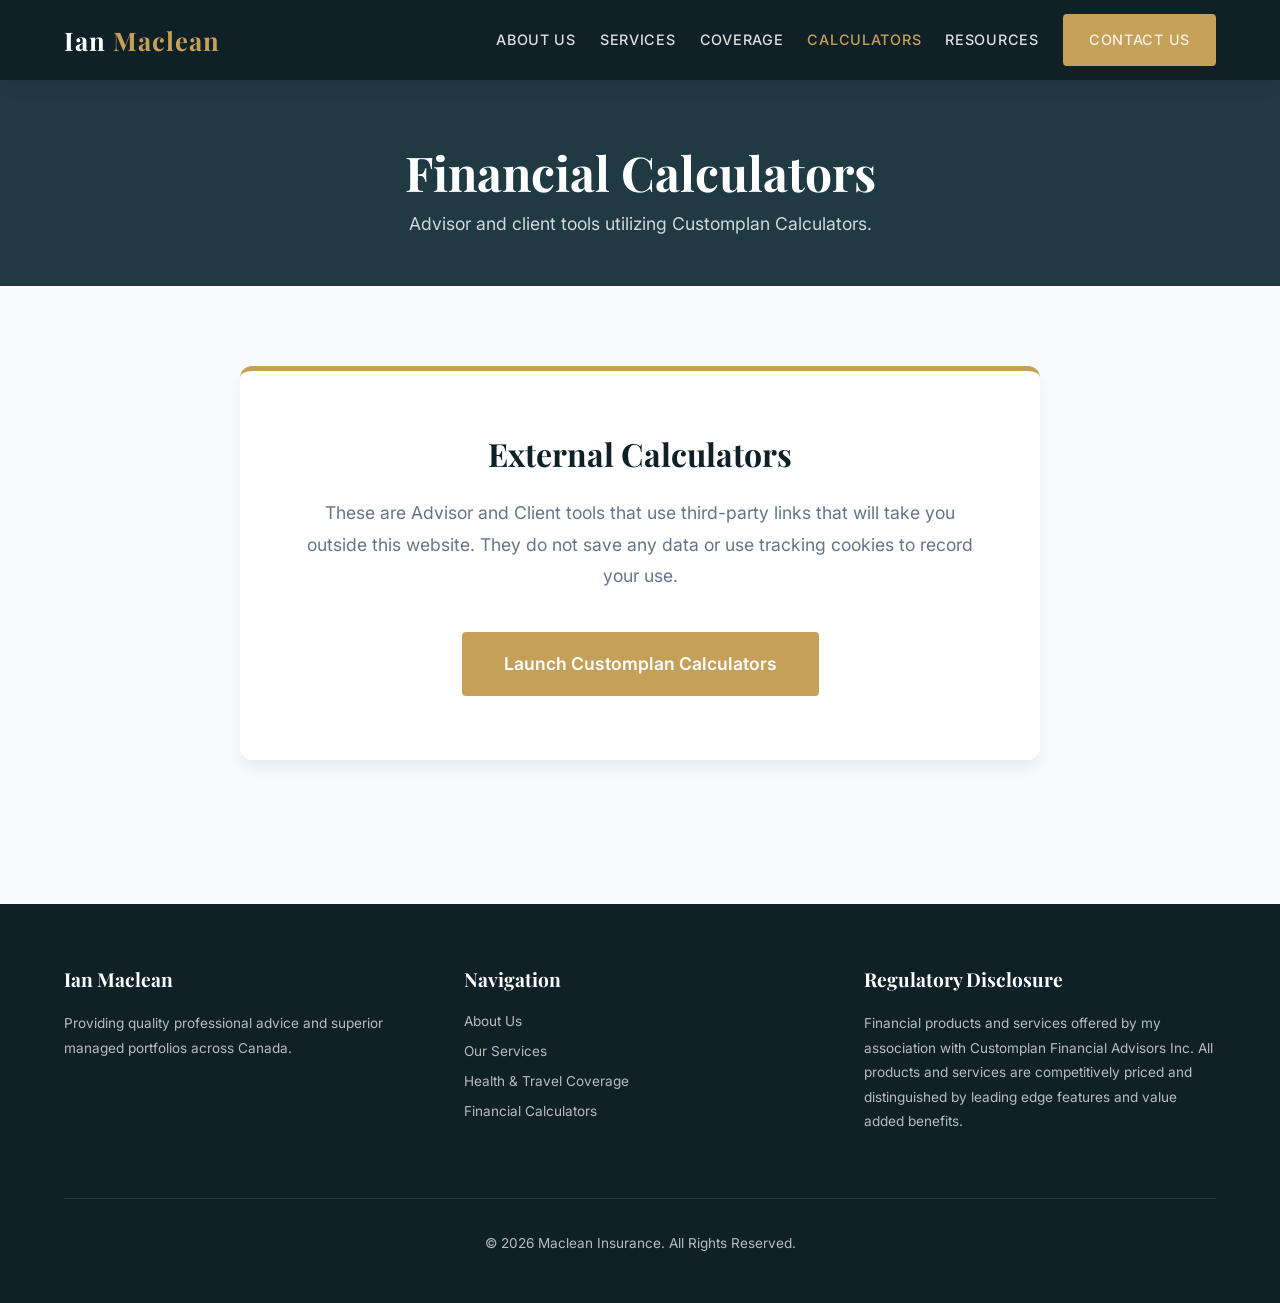
==== calculators.html @ bcf1062e "Rebuild macleaninsurance website with new distinct structured pages, custom styling and modular css" ====
<!DOCTYPE html>
<html lang="en">
<head>
    <meta charset="UTF-8">
    <meta name="viewport" content="width=device-width, initial-scale=1.0">
    <title>Ian Maclean | Calculators</title>
    <link href="https://fonts.googleapis.com/css2?family=Inter:wght@300;400;500;600;700&family=Playfair+Display:ital,wght@0,400;0,600;0,700&display=swap" rel="stylesheet">
    <link rel="stylesheet" href="css/style.css">
    <link rel="stylesheet" href="css/calculators.css">
</head>
<body>
    <!-- HEADER -->
    <header class="navbar">
        <div class="container nav-content">
            <a href="index.html" class="logo">Ian <span>Maclean</span></a>
            <nav class="nav-links">
                <a href="index.html">About Us</a>
                <a href="services.html">Services</a>
                <a href="coverage.html">Coverage</a>
                <a href="calculators.html" class="active">Calculators</a>
                <a href="resources.html">Resources</a>
                <a href="contact.html" class="btn btn-primary">Contact Us</a>
            </nav>
        </div>
    </header>

    <!-- PAGE HEADER -->
    <section class="page-header">
        <div class="container">
            <h1>Financial Calculators</h1>
            <p>Advisor and client tools utilizing Customplan Calculators.</p>
        </div>
    </section>

    <!-- CALCULATORS CONTENT -->
    <section class="section-padding bg-light">
        <div class="container">
            <div class="calc-panel">
                <h2>External Calculators</h2>
                <p>These are Advisor and Client tools that use third-party links that will take you outside this website. They do not save any data or use tracking cookies to record your use.</p>
                <a href="http://www.financialcalculators.net/customplan/customplan_calculators.html" target="_blank" class="btn btn-primary">Launch Customplan Calculators</a>
            </div>
        </div>
    </section>

    <!-- FOOTER -->
    <footer class="footer">
        <div class="container">
            <div class="footer-grid">
                <div>
                    <h4>Ian Maclean</h4>
                    <p>Providing quality professional advice and superior managed portfolios across Canada.</p>
                </div>
                <div>
                    <h4>Navigation</h4>
                    <div class="footer-links">
                        <a href="index.html">About Us</a>
                        <a href="services.html">Our Services</a>
                        <a href="coverage.html">Health & Travel Coverage</a>
                        <a href="calculators.html">Financial Calculators</a>
                    </div>
                </div>
                <div>
                    <h4>Regulatory Disclosure</h4>
                    <p>Financial products and services offered by my association with Customplan Financial Advisors Inc. All products and services are competitively priced and distinguished by leading edge features and value added benefits.</p>
                </div>
            </div>
            <div class="footer-bottom">
                <p>&copy; 2026 Maclean Insurance. All Rights Reserved.</p>
            </div>
        </div>
    </footer>
</body>
</html>
---- css/style.css ----
/* GLOBAL STYLES - MACLEAN INSURANCE */
:root {
    --primary: #0F2027; /* Deep Navy Blue */
    --primary-light: #203A43;
    --accent: #2C5364; /* Soft Steel Blue */
    --gold: #C5A059; /* Elegant Gold Accent */
    --gold-hover: #A88645;
    --text-main: #334155;
    --text-light: #64748B;
    --bg-light: #F8FAFC;
    --white: #FFFFFF;
    --border: #E2E8F0;
    
    --font-head: 'Playfair Display', serif;
    --font-body: 'Inter', sans-serif;
    
    --radius-sm: 4px;
    --radius-md: 8px;
    --radius-lg: 12px;
    --transition: 0.3s ease;
    --shadow-sm: 0 4px 6px -1px rgba(0, 0, 0, 0.05);
    --shadow-md: 0 10px 15px -3px rgba(0, 0, 0, 0.08);
}

* { margin: 0; padding: 0; box-sizing: border-box; }
body {
    font-family: var(--font-body);
    color: var(--text-main);
    background: var(--bg-light);
    line-height: 1.6;
    -webkit-font-smoothing: antialiased;
}

h1, h2, h3, h4, h5, h6 { font-family: var(--font-head); color: var(--primary); font-weight: 700; line-height: 1.2; }
a { text-decoration: none; color: inherit; transition: color var(--transition); }
ul { list-style: none; }

.container { width: 100%; max-width: 1200px; margin: 0 auto; padding: 0 1.5rem; }
.section-padding { padding: 5rem 0; }

/* NAVBAR */
.navbar {
    background: var(--primary);
    position: sticky; top: 0; z-index: 1000;
    box-shadow: var(--shadow-md);
}
.nav-content {
    display: flex; align-items: center; justify-content: space-between;
    height: 80px;
}
.logo { font-family: var(--font-head); font-size: 1.6rem; color: var(--white); font-weight: 700; letter-spacing: 1px; }
.logo span { color: var(--gold); }
.nav-links { display: flex; gap: 1.5rem; align-items: center; }
.nav-links a { font-size: 0.9rem; font-weight: 500; color: rgba(255,255,255,0.85); text-transform: uppercase; letter-spacing: 0.05em; }
.nav-links a:hover, .nav-links a.active { color: var(--gold); }

/* GLOBAL COMPONENTS */
.btn {
    display: inline-flex; align-items: center; justify-content: center;
    padding: 0.75rem 1.5rem; font-size: 0.95rem; font-weight: 600;
    border-radius: var(--radius-sm); transition: all var(--transition);
    cursor: pointer; text-decoration: none; font-family: var(--font-body);
}
.btn-primary { background: var(--gold); color: var(--white); border: 2px solid var(--gold); }
.btn-primary:hover { background: var(--gold-hover); border-color: var(--gold-hover); }
.btn-outline { background: transparent; color: var(--gold); border: 2px solid var(--gold); }
.btn-outline:hover { background: var(--gold); color: var(--white); }

.page-header {
    background: var(--primary-light);
    padding: 4rem 0 3rem;
    text-align: center;
    color: var(--white);
}
.page-header h1 { color: var(--white); font-size: 3rem; margin-bottom: 0.5rem; }
.page-header p { color: rgba(255,255,255,0.8); font-size: 1.1rem; max-width: 600px; margin: 0 auto; }

/* FOOTER */
.footer { background: var(--primary); color: rgba(255,255,255,0.7); padding: 4rem 0 2rem; margin-top: 4rem; }
.footer-grid { display: grid; grid-template-columns: repeat(auto-fit, minmax(250px, 1fr)); gap: 3rem; margin-bottom: 3rem; }
.footer h4 { color: var(--white); margin-bottom: 1.25rem; font-size: 1.2rem; }
.footer p { font-size: 0.85rem; line-height: 1.8; margin-bottom: 1rem; }
.footer-links { display: flex; flex-direction: column; gap: 0.5rem; }
.footer-links a { color: rgba(255,255,255,0.7); font-size: 0.85rem; }
.footer-links a:hover { color: var(--gold); }
.footer-bottom { border-top: 1px solid rgba(255,255,255,0.1); padding-top: 2rem; text-align: center; font-size: 0.8rem; }
---- css/calculators.css ----
/* CALCULATORS SPECIFIC STYLES */

.calc-panel {
    background: var(--white);
    padding: 4rem;
    border-radius: var(--radius-lg);
    box-shadow: var(--shadow-md);
    text-align: center;
    max-width: 800px;
    margin: 0 auto;
    border-top: 5px solid var(--gold);
}

.calc-panel h2 {
    font-size: 2rem;
    margin-bottom: 1.5rem;
    color: var(--primary);
}

.calc-panel p {
    font-size: 1.1rem;
    color: var(--text-light);
    margin-bottom: 2.5rem;
    line-height: 1.8;
}

.calc-panel .btn {
    padding: 1rem 2.5rem;
    font-size: 1.1rem;
}

@media (max-width: 768px) {
    .calc-panel {
        padding: 2.5rem 1.5rem;
    }
}
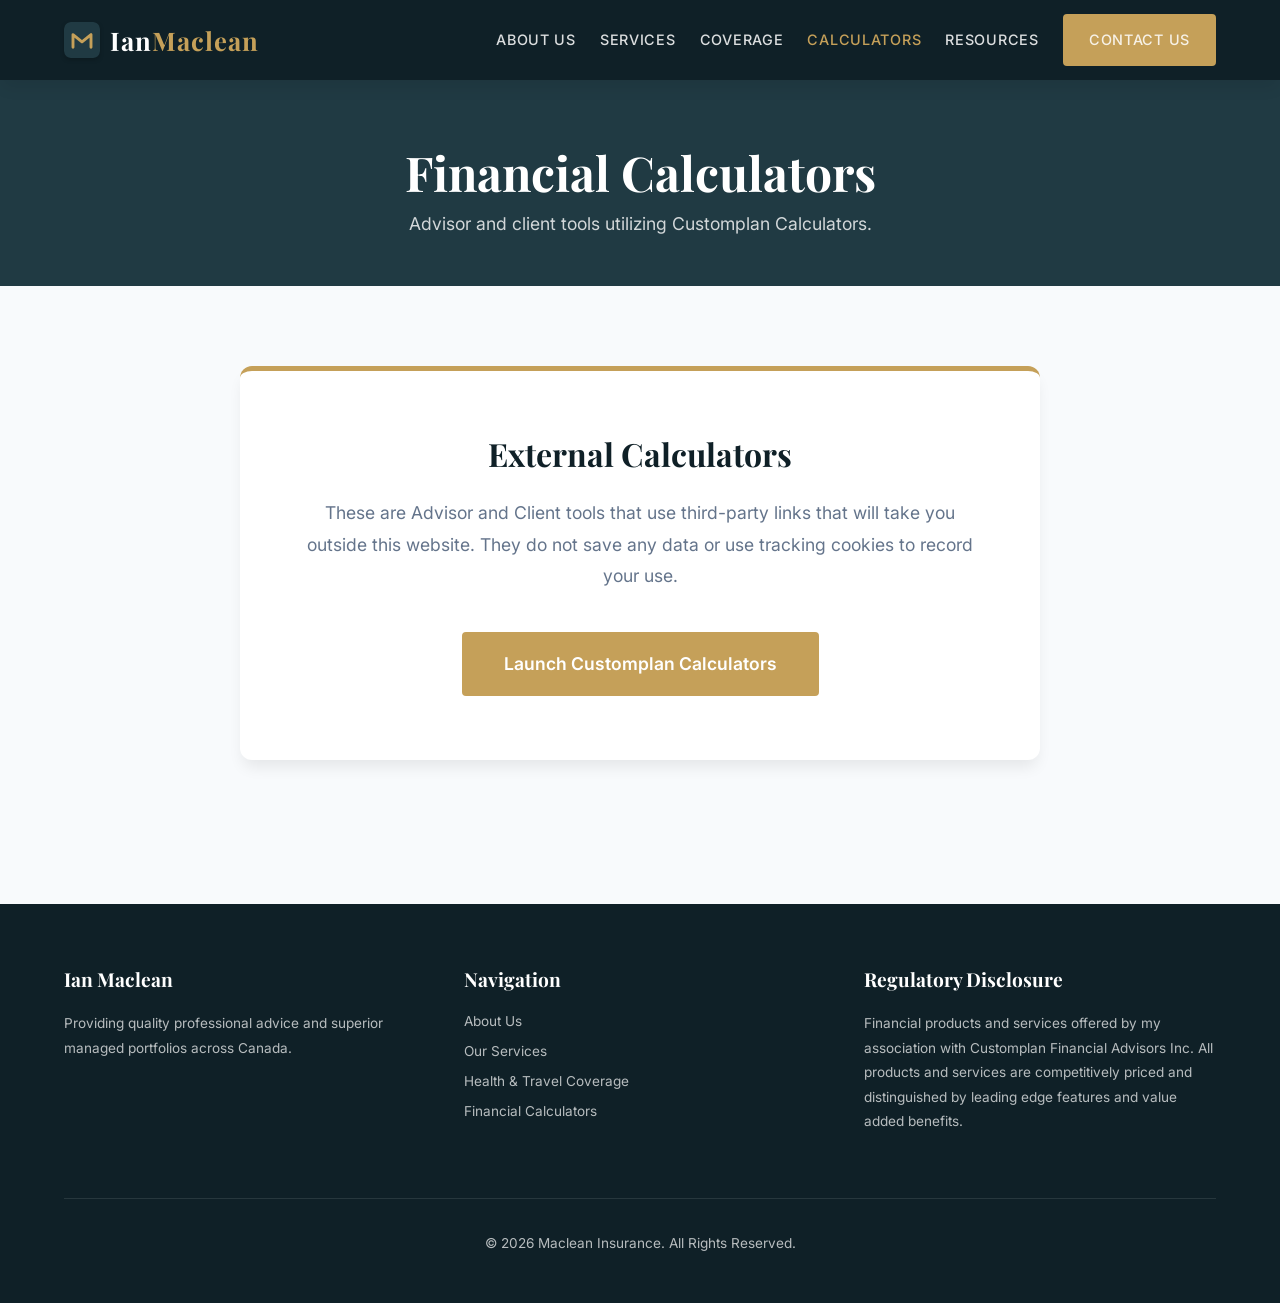
==== commit e730b9b3: "Add professional logo, restructure home page to be welcoming, and feature coverage links" ====
--- a/calculators.html
+++ b/calculators.html
@@ -12,7 +12,10 @@
     <!-- HEADER -->
     <header class="navbar">
         <div class="container nav-content">
-            <a href="index.html" class="logo">Ian <span>Maclean</span></a>
+            <a href="index.html" class="logo">
+                <img src="assets/logo.svg" alt="M" width="36" height="36">
+                Ian <span>Maclean</span>
+            </a>
             <nav class="nav-links">
                 <a href="index.html">About Us</a>
                 <a href="services.html">Services</a>
--- a/css/style.css
+++ b/css/style.css
@@ -48,7 +48,8 @@
     display: flex; align-items: center; justify-content: space-between;
     height: 80px;
 }
-.logo { font-family: var(--font-head); font-size: 1.6rem; color: var(--white); font-weight: 700; letter-spacing: 1px; }
+.logo { display: flex; align-items: center; font-family: var(--font-head); font-size: 1.6rem; color: var(--white); font-weight: 700; letter-spacing: 1px; }
+.logo img { margin-right: 0.6rem; border-radius: 6px; box-shadow: 0 2px 4px rgba(0,0,0,0.2); }
 .logo span { color: var(--gold); }
 .nav-links { display: flex; gap: 1.5rem; align-items: center; }
 .nav-links a { font-size: 0.9rem; font-weight: 500; color: rgba(255,255,255,0.85); text-transform: uppercase; letter-spacing: 0.05em; }
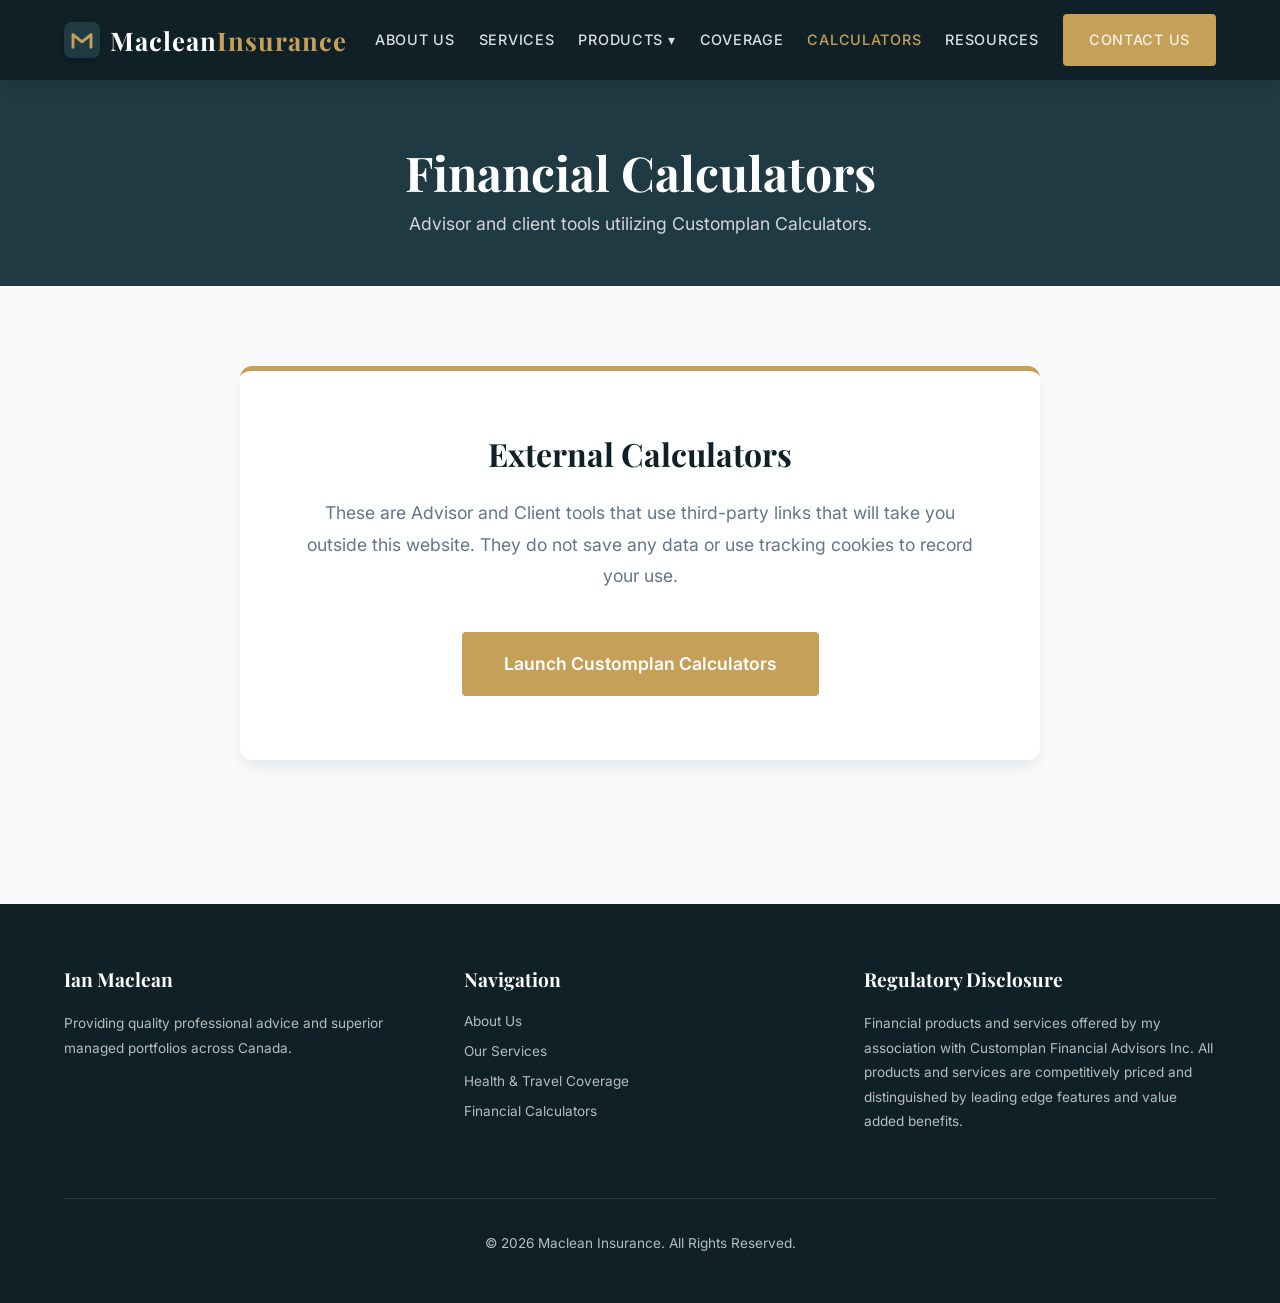
==== commit a0451f5c: "update headers to Maclean Insurance, add dropdown, add favicon" ====
--- a/calculators.html
+++ b/calculators.html
@@ -5,6 +5,7 @@
     <meta name="viewport" content="width=device-width, initial-scale=1.0">
     <title>Ian Maclean | Calculators</title>
     <link href="https://fonts.googleapis.com/css2?family=Inter:wght@300;400;500;600;700&family=Playfair+Display:ital,wght@0,400;0,600;0,700&display=swap" rel="stylesheet">
+    <link rel="icon" type="image/svg+xml" href="assets/logo.svg">
     <link rel="stylesheet" href="css/style.css">
     <link rel="stylesheet" href="css/calculators.css">
 </head>
@@ -14,11 +15,22 @@
         <div class="container nav-content">
             <a href="index.html" class="logo">
                 <img src="assets/logo.svg" alt="M" width="36" height="36">
-                Ian <span>Maclean</span>
+                Maclean <span>Insurance</span>
             </a>
             <nav class="nav-links">
                 <a href="index.html">About Us</a>
                 <a href="services.html">Services</a>
+                <div class="dropdown">
+                    <a href="#" style="display:flex; align-items:center;">Products &#9662;</a>
+                    <div class="dropdown-menu">
+                        <a href="https://www.macleaninsurance.com/group-plans" target="_blank">Group Plans</a>
+                        <a href="https://www.macleaninsurance.com/tax-deductible-insurance" target="_blank">Tax Deductible Insurance</a>
+                        <a href="https://www.macleaninsurance.com/universal-life" target="_blank">Universal Life</a>
+                        <a href="https://www.macleaninsurance.com/whole-life-insurance" target="_blank">Whole Life Insurance</a>
+                        <a href="https://www.macleaninsurance.com/gic-brokerage" target="_blank">GIC Brokerage</a>
+                        <a href="https://www.macleaninsurance.com/pilots-loss-of-license-insurance" target="_blank">Pilots Loss of License</a>
+                    </div>
+                </div>
                 <a href="coverage.html">Coverage</a>
                 <a href="calculators.html" class="active">Calculators</a>
                 <a href="resources.html">Resources</a>
--- a/css/style.css
+++ b/css/style.css
@@ -55,6 +55,21 @@
 .nav-links a { font-size: 0.9rem; font-weight: 500; color: rgba(255,255,255,0.85); text-transform: uppercase; letter-spacing: 0.05em; }
 .nav-links a:hover, .nav-links a.active { color: var(--gold); }
 
+/* Dropdown */
+.dropdown { position: relative; display: inline-block; }
+.dropdown-menu {
+    display: none; position: absolute; top: 100%; left: 0; background: var(--white);
+    box-shadow: var(--shadow-md); border-radius: var(--radius-sm); min-width: 260px; z-index: 100;
+    padding: 0.5rem 0; margin-top: 10px;
+}
+.dropdown:hover .dropdown-menu { display: block; }
+.dropdown-menu a {
+    display: block; padding: 0.75rem 1.25rem; color: var(--text-main); font-size: 0.9rem;
+    border-bottom: 1px solid var(--border); transition: var(--transition);
+}
+.dropdown-menu a:last-child { border-bottom: none; }
+.dropdown-menu a:hover { background: var(--bg-light); color: var(--primary); }
+
 /* GLOBAL COMPONENTS */
 .btn {
     display: inline-flex; align-items: center; justify-content: center;
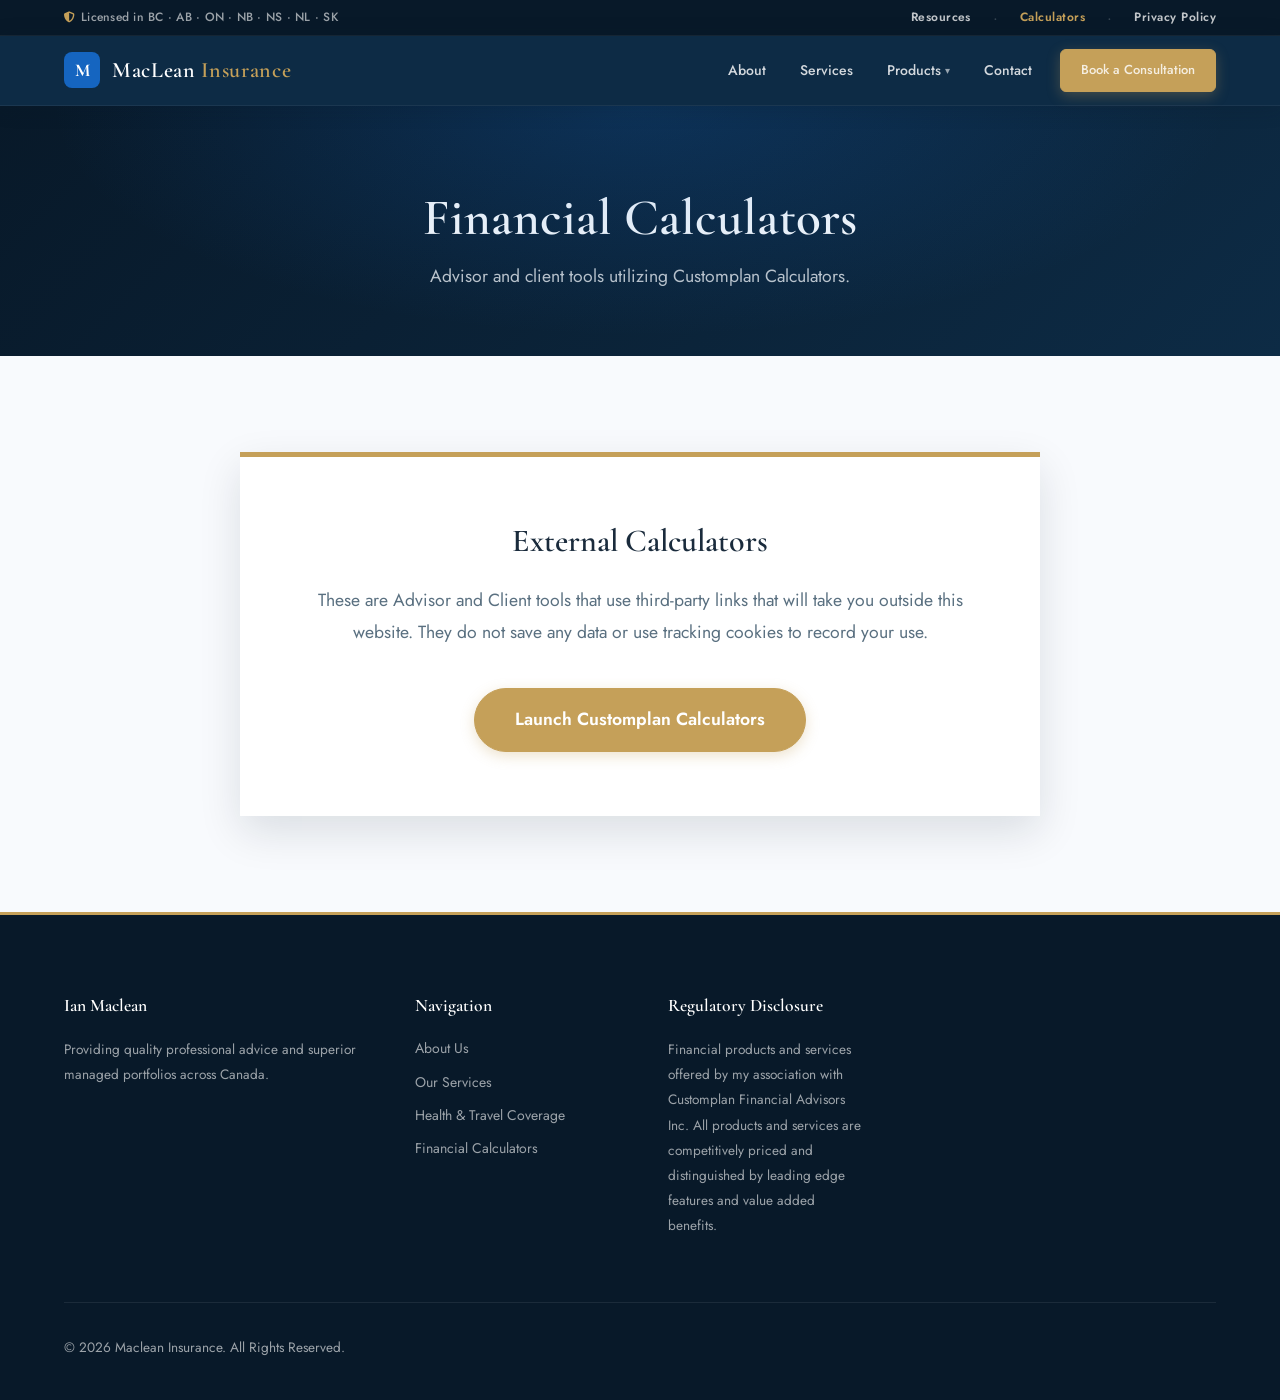
==== commit d5c4f0e6: "Complete rebuild: ipfs_v2-format design system with MacLean navy/blue brand - New two-tier nav (top " ====
--- a/calculators.html
+++ b/calculators.html
@@ -4,40 +4,59 @@
     <meta charset="UTF-8">
     <meta name="viewport" content="width=device-width, initial-scale=1.0">
     <title>Ian Maclean | Calculators</title>
-    <link href="https://fonts.googleapis.com/css2?family=Inter:wght@300;400;500;600;700&family=Playfair+Display:ital,wght@0,400;0,600;0,700&display=swap" rel="stylesheet">
+    <link rel="preconnect" href="https://fonts.googleapis.com" />
+    <link rel="preconnect" href="https://fonts.gstatic.com" crossorigin />
+    <link href="https://fonts.googleapis.com/css2?family=Cormorant+Garamond:ital,wght@0,400;0,500;0,600;0,700;1,400;1,600&family=Jost:wght@300;400;500;600;700&display=swap" rel="stylesheet" />
+    <link rel="stylesheet" href="https://cdnjs.cloudflare.com/ajax/libs/font-awesome/6.5.0/css/all.min.css" />
     <link rel="icon" type="image/svg+xml" href="assets/logo.svg">
     <link rel="stylesheet" href="css/style.css">
     <link rel="stylesheet" href="css/calculators.css">
 </head>
 <body>
-    <!-- HEADER -->
-    <header class="navbar">
-        <div class="container nav-content">
-            <a href="index.html" class="logo">
-                <img src="assets/logo.svg" alt="M" width="36" height="36">
-                Maclean <span>Insurance</span>
-            </a>
-            <nav class="nav-links">
-                <a href="index.html">About Us</a>
-                <a href="services.html">Services</a>
-                <div class="dropdown">
-                    <a href="#" style="display:flex; align-items:center;">Products &#9662;</a>
-                    <div class="dropdown-menu">
-                        <a href="https://www.macleaninsurance.com/group-plans" target="_blank">Group Plans</a>
-                        <a href="https://www.macleaninsurance.com/tax-deductible-insurance" target="_blank">Tax Deductible Insurance</a>
-                        <a href="https://www.macleaninsurance.com/universal-life" target="_blank">Universal Life</a>
-                        <a href="https://www.macleaninsurance.com/whole-life-insurance" target="_blank">Whole Life Insurance</a>
-                        <a href="https://www.macleaninsurance.com/gic-brokerage" target="_blank">GIC Brokerage</a>
-                        <a href="https://www.macleaninsurance.com/pilots-loss-of-license-insurance" target="_blank">Pilots Loss of License</a>
-                    </div>
-                </div>
-                <a href="coverage.html">Coverage</a>
-                <a href="calculators.html" class="active">Calculators</a>
-                <a href="resources.html">Resources</a>
-                <a href="contact.html" class="btn btn-primary">Contact Us</a>
-            </nav>
+
+  <!-- TOP BAR -->
+  <div class="topbar">
+    <div class="wrap">
+      <div class="topbar-left">
+        <i class="fa-solid fa-shield-halved" style="color:var(--gold);font-size:11px;"></i>
+        Licensed in BC &middot; AB &middot; ON &middot; NB &middot; NS &middot; NL &middot; SK
+      </div>
+      <nav class="topbar-nav">
+        <a href="resources.html">Resources</a>
+        <span class="topbar-divider">&middot;</span>
+        <a href="calculators.html" style="color:var(--gold);">Calculators</a>
+        <span class="topbar-divider">&middot;</span>
+        <a href="privacy.html">Privacy Policy</a>
+      </nav>
+    </div>
+  </div>
+
+  <!-- MAIN NAV -->
+  <nav class="navbar">
+    <div class="wrap">
+      <a href="index.html" class="logo">
+        <div class="logo-icon">M</div>
+        <span class="logo-text">MacLean <span>Insurance</span></span>
+      </a>
+      <div class="nav-links">
+        <a href="about.html">About</a>
+        <a href="services.html">Services</a>
+        <div class="dropdown">
+          <a>Products <span class="dropdown-arrow">&#9662;</span></a>
+          <div class="dropdown-menu">
+            <a href="https://www.macleaninsurance.com/group-plans" target="_blank">Group Plans</a>
+            <a href="https://www.macleaninsurance.com/tax-deductible-insurance" target="_blank">Tax Deductible Insurance</a>
+            <a href="https://www.macleaninsurance.com/universal-life" target="_blank">Universal Life</a>
+            <a href="https://www.macleaninsurance.com/whole-life-insurance" target="_blank">Whole Life Insurance</a>
+            <a href="https://www.macleaninsurance.com/gic-brokerage" target="_blank">GIC Brokerage</a>
+            <a href="https://www.macleaninsurance.com/pilots-loss-of-license-insurance" target="_blank">Pilots Loss of License</a>
+          </div>
         </div>
-    </header>
+        <a href="contact.html">Contact</a>
+        <a href="contact.html" class="btn btn-primary nav-cta" style="padding:9px 20px;font-size:13px;">Book a Consultation</a>
+      </div>
+    </div>
+  </nav>
 
     <!-- PAGE HEADER -->
     <section class="page-header">
--- a/css/style.css
+++ b/css/style.css
@@ -1,102 +1,819 @@
-/* GLOBAL STYLES - MACLEAN INSURANCE */
+/* ============================================================
+   MACLEAN INSURANCE — DESIGN SYSTEM
+   Format mirrored from ipfs_v2 | MacLean navy/blue palette
+   ============================================================ */
+
 :root {
-    --primary: #0F2027; /* Deep Navy Blue */
-    --primary-light: #203A43;
-    --accent: #2C5364; /* Soft Steel Blue */
-    --gold: #C5A059; /* Elegant Gold Accent */
-    --gold-hover: #A88645;
-    --text-main: #334155;
-    --text-light: #64748B;
-    --bg-light: #F8FAFC;
-    --white: #FFFFFF;
-    --border: #E2E8F0;
-    
-    --font-head: 'Playfair Display', serif;
-    --font-body: 'Inter', sans-serif;
-    
-    --radius-sm: 4px;
-    --radius-md: 8px;
-    --radius-lg: 12px;
-    --transition: 0.3s ease;
-    --shadow-sm: 0 4px 6px -1px rgba(0, 0, 0, 0.05);
-    --shadow-md: 0 10px 15px -3px rgba(0, 0, 0, 0.08);
-}
-
-* { margin: 0; padding: 0; box-sizing: border-box; }
+  /* ── Brand Colours ─── */
+  --navy:        #081929;    /* darkest — top bar, footer */
+  --navy-mid:    #0D2B45;    /* main nav */
+  --navy-light:  #163D5F;    /* cards, section bg */
+  --blue:        #1565C0;    /* primary action colour */
+  --blue-light:  #1E88E5;    /* hover / highlight */
+  --blue-pale:   #EBF2FF;    /* subtle tint */
+  --gold:        #C5A059;    /* accent — kickers, borders, chips */
+  --gold-hover:  #A88645;
+  --gold-pale:   #FBF5E8;
+  --cream:       #F8FAFD;    /* page background */
+  --white:       #FFFFFF;
+  --text:        #1A2B3C;
+  --text-light:  #5A7080;
+  --border:      #DDE5EE;
+
+  /* ── Typography ─── */
+  --font-head: 'Cormorant Garamond', Georgia, serif;
+  --font-body: 'Jost', 'Inter', system-ui, sans-serif;
+
+  /* ── Layout ─── */
+  --wrap:       1200px;
+  --nav-top-h:  36px;
+  --nav-h:      70px;
+  --radius:     16px;
+  --radius-sm:  8px;
+
+  /* ── Motion / Shadow ─── */
+  --ease:      cubic-bezier(0.23, 1, 0.32, 1);
+  --shadow-sm: 0 6px 20px rgba(8,25,41,.07);
+  --shadow-md: 0 16px 40px rgba(8,25,41,.12);
+  --shadow-lg: 0 30px 60px rgba(8,25,41,.15);
+}
+
+/* ── RESET ────────────────────────────────────────────── */
+*, *::before, *::after { box-sizing: border-box; margin: 0; padding: 0; }
+
 body {
-    font-family: var(--font-body);
-    color: var(--text-main);
-    background: var(--bg-light);
-    line-height: 1.6;
-    -webkit-font-smoothing: antialiased;
-}
-
-h1, h2, h3, h4, h5, h6 { font-family: var(--font-head); color: var(--primary); font-weight: 700; line-height: 1.2; }
-a { text-decoration: none; color: inherit; transition: color var(--transition); }
+  font-family: var(--font-body);
+  background: var(--cream);
+  color: var(--text);
+  line-height: 1.7;
+  -webkit-font-smoothing: antialiased;
+}
+
+h1,h2,h3,h4,h5,h6 {
+  font-family: var(--font-head);
+  font-weight: 600;
+  color: var(--navy);
+  line-height: 1.25;
+}
+
+a { color: inherit; text-decoration: none; transition: all .2s var(--ease); }
 ul { list-style: none; }
-
-.container { width: 100%; max-width: 1200px; margin: 0 auto; padding: 0 1.5rem; }
-.section-padding { padding: 5rem 0; }
-
-/* NAVBAR */
+img { display: block; max-width: 100%; }
+
+/* ── LAYOUT UTILITIES ─────────────────────────────────── */
+.wrap     { max-width: var(--wrap); margin: 0 auto; padding: 0 24px; }
+.container { max-width: var(--wrap); margin: 0 auto; padding: 0 24px; }
+
+.kicker {
+  display: inline-flex;
+  align-items: center;
+  gap: 10px;
+  font-family: var(--font-body);
+  font-size: 12px;
+  font-weight: 700;
+  letter-spacing: .22em;
+  text-transform: uppercase;
+  color: var(--gold);
+  margin-bottom: 18px;
+}
+
+.kicker::before {
+  content: '';
+  display: block;
+  width: 28px;
+  height: 2px;
+  background: linear-gradient(90deg, var(--gold), transparent);
+}
+
+.section-label {
+  font-size: 12px;
+  font-weight: 700;
+  letter-spacing: .22em;
+  text-transform: uppercase;
+  color: var(--gold);
+  margin-bottom: 14px;
+}
+
+/* ── BUTTONS ──────────────────────────────────────────── */
+.btn {
+  display: inline-flex;
+  align-items: center;
+  gap: 8px;
+  font-family: var(--font-body);
+  font-size: 14px;
+  font-weight: 600;
+  border-radius: 999px;
+  padding: 12px 26px;
+  cursor: pointer;
+  border: 1.5px solid transparent;
+  transition: all .2s var(--ease);
+  white-space: nowrap;
+}
+
+.btn-primary {
+  background: var(--gold);
+  color: var(--white);
+  border-color: var(--gold);
+  box-shadow: 0 4px 14px rgba(197,160,89,.3);
+}
+.btn-primary:hover { background: var(--gold-hover); border-color: var(--gold-hover); transform: translateY(-2px); box-shadow: 0 8px 22px rgba(197,160,89,.4); }
+
+.btn-secondary {
+  background: transparent;
+  color: var(--white);
+  border-color: rgba(255,255,255,.45);
+}
+.btn-secondary:hover { border-color: var(--gold); color: var(--gold); transform: translateY(-2px); }
+
+.btn-outline {
+  background: transparent;
+  color: var(--blue);
+  border-color: var(--blue);
+}
+.btn-outline:hover { background: var(--blue); color: var(--white); transform: translateY(-2px); }
+
+.btn-ghost {
+  background: var(--white);
+  color: var(--navy);
+  border-color: var(--border);
+}
+.btn-ghost:hover { border-color: var(--navy-light); transform: translateY(-2px); box-shadow: var(--shadow-sm); }
+
+/* ── TOP BAR ──────────────────────────────────────────── */
+.topbar {
+  background: var(--navy);
+  height: var(--nav-top-h);
+  display: flex;
+  align-items: center;
+  border-bottom: 1px solid rgba(255,255,255,.06);
+}
+.topbar .wrap {
+  display: flex;
+  justify-content: space-between;
+  align-items: center;
+  width: 100%;
+}
+.topbar-left {
+  font-size: 12px;
+  color: rgba(255,255,255,.6);
+  font-weight: 500;
+  letter-spacing: .02em;
+  display: flex;
+  align-items: center;
+  gap: 6px;
+}
+.topbar-nav {
+  display: flex;
+  gap: 22px;
+  align-items: center;
+}
+.topbar-nav a {
+  font-size: 12px;
+  font-weight: 600;
+  color: rgba(255,255,255,.75);
+  letter-spacing: .04em;
+  transition: color .2s;
+}
+.topbar-nav a:hover { color: var(--gold); }
+.topbar-divider { color: rgba(255,255,255,.2); }
+
+/* ── MAIN NAV ─────────────────────────────────────────── */
 .navbar {
-    background: var(--primary);
-    position: sticky; top: 0; z-index: 1000;
-    box-shadow: var(--shadow-md);
-}
-.nav-content {
-    display: flex; align-items: center; justify-content: space-between;
-    height: 80px;
-}
-.logo { display: flex; align-items: center; font-family: var(--font-head); font-size: 1.6rem; color: var(--white); font-weight: 700; letter-spacing: 1px; }
-.logo img { margin-right: 0.6rem; border-radius: 6px; box-shadow: 0 2px 4px rgba(0,0,0,0.2); }
-.logo span { color: var(--gold); }
-.nav-links { display: flex; gap: 1.5rem; align-items: center; }
-.nav-links a { font-size: 0.9rem; font-weight: 500; color: rgba(255,255,255,0.85); text-transform: uppercase; letter-spacing: 0.05em; }
-.nav-links a:hover, .nav-links a.active { color: var(--gold); }
+  background: var(--navy-mid);
+  height: var(--nav-h);
+  display: flex;
+  align-items: center;
+  position: sticky;
+  top: 0;
+  z-index: 1000;
+  border-bottom: 1px solid rgba(255,255,255,.06);
+  box-shadow: 0 2px 20px rgba(8,25,41,.2);
+}
+.navbar .wrap {
+  display: flex;
+  justify-content: space-between;
+  align-items: center;
+  width: 100%;
+}
+.logo {
+  display: flex;
+  align-items: center;
+  gap: 12px;
+  text-decoration: none;
+}
+.logo-icon {
+  width: 36px;
+  height: 36px;
+  background: var(--blue);
+  border-radius: 8px;
+  display: flex;
+  align-items: center;
+  justify-content: center;
+  font-family: var(--font-head);
+  font-size: 18px;
+  font-weight: 700;
+  color: var(--white);
+  flex-shrink: 0;
+}
+.logo-text {
+  font-family: var(--font-head);
+  font-size: 22px;
+  font-weight: 600;
+  color: var(--white);
+  letter-spacing: .03em;
+}
+.logo-text span { color: var(--gold); }
+
+.nav-links {
+  display: flex;
+  align-items: center;
+  gap: 6px;
+}
+.nav-links > a {
+  font-size: 14px;
+  font-weight: 500;
+  color: rgba(255,255,255,.82);
+  padding: 6px 14px;
+  border-radius: 6px;
+  transition: all .2s var(--ease);
+}
+.nav-links > a:hover,
+.nav-links > a.active {
+  color: var(--white);
+  background: rgba(255,255,255,.08);
+}
+.nav-links > a.active {
+  border-bottom: 2px solid var(--gold);
+  border-radius: 6px 6px 0 0;
+}
 
 /* Dropdown */
-.dropdown { position: relative; display: inline-block; }
+.dropdown { position: relative; }
+.dropdown > a {
+  font-size: 14px;
+  font-weight: 500;
+  color: rgba(255,255,255,.82);
+  padding: 6px 14px;
+  border-radius: 6px;
+  display: flex;
+  align-items: center;
+  gap: 4px;
+  cursor: pointer;
+  transition: all .2s var(--ease);
+}
+.dropdown > a:hover { color: var(--white); background: rgba(255,255,255,.08); }
+.dropdown-arrow { font-size: 10px; opacity: .7; }
 .dropdown-menu {
-    display: none; position: absolute; top: 100%; left: 0; background: var(--white);
-    box-shadow: var(--shadow-md); border-radius: var(--radius-sm); min-width: 260px; z-index: 100;
-    padding: 0.5rem 0; margin-top: 10px;
+  display: none;
+  position: absolute;
+  top: calc(100% + 8px);
+  left: 0;
+  background: var(--white);
+  border: 1px solid var(--border);
+  border-radius: var(--radius-sm);
+  box-shadow: var(--shadow-md);
+  min-width: 260px;
+  overflow: hidden;
+  z-index: 200;
 }
 .dropdown:hover .dropdown-menu { display: block; }
 .dropdown-menu a {
-    display: block; padding: 0.75rem 1.25rem; color: var(--text-main); font-size: 0.9rem;
-    border-bottom: 1px solid var(--border); transition: var(--transition);
+  display: block;
+  padding: 11px 18px;
+  font-size: 14px;
+  color: var(--text);
+  font-weight: 500;
+  border-bottom: 1px solid var(--border);
+  transition: all .15s var(--ease);
 }
 .dropdown-menu a:last-child { border-bottom: none; }
-.dropdown-menu a:hover { background: var(--bg-light); color: var(--primary); }
-
-/* GLOBAL COMPONENTS */
-.btn {
-    display: inline-flex; align-items: center; justify-content: center;
-    padding: 0.75rem 1.5rem; font-size: 0.95rem; font-weight: 600;
-    border-radius: var(--radius-sm); transition: all var(--transition);
-    cursor: pointer; text-decoration: none; font-family: var(--font-body);
-}
-.btn-primary { background: var(--gold); color: var(--white); border: 2px solid var(--gold); }
-.btn-primary:hover { background: var(--gold-hover); border-color: var(--gold-hover); }
-.btn-outline { background: transparent; color: var(--gold); border: 2px solid var(--gold); }
-.btn-outline:hover { background: var(--gold); color: var(--white); }
-
+.dropdown-menu a:hover { background: var(--blue-pale); color: var(--blue); padding-left: 22px; }
+
+.nav-cta { margin-left: 8px; }
+
+/* ── PAGE HEADER ──────────────────────────────────────── */
 .page-header {
-    background: var(--primary-light);
-    padding: 4rem 0 3rem;
-    text-align: center;
-    color: var(--white);
-}
-.page-header h1 { color: var(--white); font-size: 3rem; margin-bottom: 0.5rem; }
-.page-header p { color: rgba(255,255,255,0.8); font-size: 1.1rem; max-width: 600px; margin: 0 auto; }
-
-/* FOOTER */
-.footer { background: var(--primary); color: rgba(255,255,255,0.7); padding: 4rem 0 2rem; margin-top: 4rem; }
-.footer-grid { display: grid; grid-template-columns: repeat(auto-fit, minmax(250px, 1fr)); gap: 3rem; margin-bottom: 3rem; }
-.footer h4 { color: var(--white); margin-bottom: 1.25rem; font-size: 1.2rem; }
-.footer p { font-size: 0.85rem; line-height: 1.8; margin-bottom: 1rem; }
-.footer-links { display: flex; flex-direction: column; gap: 0.5rem; }
-.footer-links a { color: rgba(255,255,255,0.7); font-size: 0.85rem; }
+  background: linear-gradient(135deg, var(--navy) 0%, var(--navy-mid) 100%);
+  padding: 5rem 0 4rem;
+  text-align: center;
+  position: relative;
+  overflow: hidden;
+}
+.page-header::before {
+  content: '';
+  position: absolute; inset: 0;
+  background: radial-gradient(ellipse at 50% 0%, rgba(21,101,192,.25) 0%, transparent 65%);
+  pointer-events: none;
+}
+.page-header .wrap { position: relative; z-index: 1; }
+.page-header h1 { color: var(--white); font-size: clamp(2.2rem, 5vw, 3.2rem); margin-bottom: .75rem; }
+.page-header p { color: rgba(255,255,255,.75); font-size: 1.1rem; max-width: 600px; margin: 0 auto; }
+
+/* ── HERO ─────────────────────────────────────────────── */
+.ip-hero {
+  position: relative;
+  min-height: 94vh;
+  display: flex;
+  align-items: center;
+  overflow: hidden;
+}
+.hero-bg {
+  position: absolute; inset: 0;
+  background-image: url('https://images.pexels.com/photos/7176288/pexels-photo-7176288.jpeg');
+  background-size: cover;
+  background-position: center;
+  transform: scale(1.04);
+  transition: transform 8s ease;
+}
+.ip-hero:hover .hero-bg { transform: scale(1); }
+.hero-overlay {
+  position: absolute; inset: 0;
+  background: linear-gradient(120deg, rgba(8,25,41,.88) 0%, rgba(13,43,69,.75) 50%, rgba(21,101,192,.3) 100%);
+}
+.hero-ring {
+  position: absolute;
+  width: 700px; height: 700px;
+  right: -100px; top: -100px;
+  border: 1px solid rgba(197,160,89,.15);
+  border-radius: 50%;
+  pointer-events: none;
+}
+.hero-ring::after {
+  content: '';
+  position: absolute;
+  width: 500px; height: 500px;
+  top: 100px; left: 100px;
+  border: 1px solid rgba(197,160,89,.1);
+  border-radius: 50%;
+}
+.hero-content {
+  position: relative;
+  z-index: 2;
+  max-width: var(--wrap);
+  margin: 0 auto;
+  padding: 0 24px;
+  max-width: 780px;
+}
+.hero-kicker {
+  display: inline-flex;
+  align-items: center;
+  gap: 10px;
+  font-size: 12px;
+  font-weight: 700;
+  letter-spacing: .22em;
+  text-transform: uppercase;
+  color: var(--gold);
+  margin-bottom: 22px;
+}
+.hero-kicker::before {
+  content: '';
+  width: 28px; height: 2px;
+  background: var(--gold);
+  display: block;
+}
+.hero-content h1 {
+  font-size: clamp(2.8rem, 6vw, 4.5rem);
+  font-weight: 700;
+  color: var(--white);
+  margin-bottom: 1.5rem;
+  line-height: 1.1;
+}
+.hero-content p {
+  font-size: 1.15rem;
+  color: rgba(255,255,255,.8);
+  max-width: 600px;
+  line-height: 1.75;
+  margin-bottom: 2.5rem;
+  font-weight: 300;
+}
+.hero-cta {
+  display: flex;
+  gap: 16px;
+  flex-wrap: wrap;
+}
+.hero-badge {
+  position: absolute;
+  bottom: 60px;
+  right: 80px;
+  background: rgba(255,255,255,.08);
+  border: 1px solid rgba(197,160,89,.3);
+  backdrop-filter: blur(8px);
+  border-radius: var(--radius-sm);
+  padding: 1rem 1.5rem;
+  z-index: 2;
+  text-align: center;
+}
+.hero-badge .number {
+  font-family: var(--font-head);
+  font-size: 2.4rem;
+  font-weight: 700;
+  color: var(--gold);
+  display: block;
+  line-height: 1;
+}
+.hero-badge .label {
+  font-size: 11px;
+  color: rgba(255,255,255,.7);
+  text-transform: uppercase;
+  letter-spacing: .1em;
+  font-weight: 600;
+}
+
+/* ── ABOUT SECTION ────────────────────────────────────── */
+.about-section {
+  padding: 6rem 0;
+  background: var(--white);
+}
+.about-grid {
+  display: grid;
+  grid-template-columns: 1.1fr 1fr;
+  gap: 5rem;
+  align-items: center;
+}
+.about-text h2 {
+  font-size: clamp(2rem, 4vw, 2.8rem);
+  color: var(--navy);
+  margin-bottom: 1.25rem;
+}
+.about-lead {
+  font-size: 1.1rem;
+  color: var(--text-light);
+  line-height: 1.8;
+  margin-bottom: 1.25rem;
+  font-weight: 300;
+}
+.about-chips {
+  display: flex;
+  flex-wrap: wrap;
+  gap: 10px;
+  margin: 1.75rem 0;
+}
+.about-chip {
+  display: inline-flex;
+  align-items: center;
+  gap: 6px;
+  background: var(--blue-pale);
+  color: var(--blue);
+  border: 1px solid rgba(21,101,192,.2);
+  border-radius: 999px;
+  padding: 5px 14px;
+  font-size: 12px;
+  font-weight: 700;
+  letter-spacing: .04em;
+}
+.about-chip::before { content: '✓'; }
+.about-visual {
+  position: relative;
+}
+.about-image-wrap {
+  border-radius: var(--radius);
+  overflow: hidden;
+  box-shadow: var(--shadow-lg);
+  aspect-ratio: 4/5;
+  background: linear-gradient(145deg, var(--navy-mid) 0%, var(--navy-light) 100%);
+  display: flex;
+  flex-direction: column;
+  align-items: center;
+  justify-content: center;
+  color: var(--white);
+  padding: 3rem;
+  text-align: center;
+}
+.about-image-wrap img { width: 100%; height: 100%; object-fit: cover; }
+.about-credentials {
+  position: absolute;
+  bottom: -20px;
+  left: -20px;
+  background: var(--white);
+  border-radius: var(--radius-sm);
+  padding: 1.25rem 1.5rem;
+  box-shadow: var(--shadow-md);
+  border-left: 4px solid var(--gold);
+}
+.about-credentials .cred-name {
+  font-family: var(--font-head);
+  font-size: 1.3rem;
+  font-weight: 700;
+  color: var(--navy);
+}
+.about-credentials .cred-title {
+  font-size: 12px;
+  color: var(--text-light);
+  font-weight: 600;
+  letter-spacing: .05em;
+  text-transform: uppercase;
+  margin-top: 2px;
+}
+.about-credentials .cred-provinces {
+  font-size: 11px;
+  color: var(--gold);
+  font-weight: 700;
+  letter-spacing: .08em;
+  text-transform: uppercase;
+  margin-top: 8px;
+}
+
+/* ── WHY CHOOSE IAN ───────────────────────────────────── */
+.why-section {
+  padding: 6rem 0;
+  background: var(--cream);
+}
+.why-header {
+  text-align: center;
+  max-width: 640px;
+  margin: 0 auto 4rem;
+}
+.why-header h2 { font-size: clamp(2rem, 3.5vw, 2.6rem); margin-bottom: 1rem; color: var(--navy); }
+.why-header p { font-size: 1.05rem; color: var(--text-light); font-weight: 300; line-height: 1.7; }
+.why-grid {
+  display: grid;
+  grid-template-columns: repeat(3, 1fr);
+  gap: 28px;
+}
+.why-card {
+  background: var(--white);
+  border-radius: var(--radius);
+  overflow: hidden;
+  border: 1px solid rgba(8,25,41,.06);
+  box-shadow: var(--shadow-sm);
+  transition: all .3s var(--ease);
+}
+.why-card:hover { transform: translateY(-5px); box-shadow: var(--shadow-md); border-color: rgba(21,101,192,.12); }
+.why-card-img {
+  width: 100%;
+  aspect-ratio: 16/9;
+  object-fit: cover;
+}
+.why-card-body { padding: 1.75rem; }
+.why-card-body h3 { font-size: 1.3rem; color: var(--navy); margin-bottom: .6rem; }
+.why-card-body p { font-size: .95rem; color: var(--text-light); line-height: 1.65; }
+
+/* ── INSTANT COVERAGE SECTION ─────────────────────────── */
+.coverage-section {
+  padding: 6rem 0;
+  background: var(--navy);
+  position: relative;
+  overflow: hidden;
+}
+.coverage-section::before {
+  content: '';
+  position: absolute; inset: 0;
+  background: radial-gradient(ellipse at 30% 50%, rgba(21,101,192,.2) 0%, transparent 60%);
+  pointer-events: none;
+}
+.coverage-section .wrap { position: relative; z-index: 1; }
+.coverage-header { text-align: center; margin-bottom: 4rem; }
+.coverage-header .kicker { justify-content: center; }
+.coverage-header .kicker::before { display: none; }
+.coverage-header h2 { font-size: clamp(2rem, 3.5vw, 2.8rem); color: var(--white); margin-bottom: 1rem; }
+.coverage-header p { font-size: 1.05rem; color: rgba(255,255,255,.7); max-width: 620px; margin: 0 auto; font-weight: 300; }
+
+.coverage-grid {
+  display: grid;
+  grid-template-columns: repeat(3, 1fr);
+  gap: 24px;
+}
+.coverage-card {
+  background: rgba(255,255,255,.05);
+  border: 1px solid rgba(255,255,255,.1);
+  border-radius: var(--radius);
+  padding: 2.25rem;
+  display: flex;
+  flex-direction: column;
+  align-items: flex-start;
+  transition: all .3s var(--ease);
+  backdrop-filter: blur(4px);
+}
+.coverage-card:hover {
+  background: rgba(255,255,255,.09);
+  border-color: rgba(197,160,89,.35);
+  transform: translateY(-4px);
+}
+.coverage-icon {
+  width: 52px; height: 52px;
+  border-radius: var(--radius-sm);
+  background: rgba(21,101,192,.3);
+  border: 1px solid rgba(21,101,192,.4);
+  display: flex;
+  align-items: center;
+  justify-content: center;
+  font-size: 22px;
+  margin-bottom: 1.25rem;
+  flex-shrink: 0;
+}
+.coverage-card h3 {
+  font-size: 1.3rem;
+  color: var(--white);
+  margin-bottom: .5rem;
+}
+.coverage-card .provider-label {
+  font-size: 11px;
+  font-weight: 700;
+  text-transform: uppercase;
+  letter-spacing: .1em;
+  color: var(--gold);
+  margin-bottom: 1rem;
+}
+.coverage-card p {
+  font-size: .9rem;
+  color: rgba(255,255,255,.65);
+  line-height: 1.65;
+  flex: 1;
+  margin-bottom: 1.5rem;
+}
+.coverage-card .btn {
+  align-self: flex-start;
+  background: var(--gold);
+  color: var(--white);
+  border-color: var(--gold);
+  font-size: 13px;
+  padding: 10px 20px;
+}
+.coverage-card .btn:hover {
+  background: var(--gold-hover);
+  border-color: var(--gold-hover);
+  transform: translateY(-2px);
+}
+
+/* ── SERVICES SECTION ─────────────────────────────────── */
+.services-section {
+  padding: 6rem 0;
+  background: var(--white);
+}
+.services-header { max-width: 640px; margin-bottom: 4rem; }
+.services-header h2 { font-size: clamp(2rem, 3.5vw, 2.8rem); margin-bottom: 1rem; }
+.services-header p { font-size: 1.05rem; color: var(--text-light); font-weight: 300; line-height: 1.7; }
+.services-grid {
+  display: grid;
+  grid-template-columns: repeat(auto-fill, minmax(320px, 1fr));
+  gap: 24px;
+}
+.service-card {
+  background: var(--cream);
+  border: 1px solid rgba(8,25,41,.06);
+  border-radius: var(--radius);
+  overflow: hidden;
+  display: flex;
+  box-shadow: var(--shadow-sm);
+  transition: all .3s var(--ease);
+}
+.service-card:hover { transform: translateY(-4px); box-shadow: var(--shadow-md); border-color: rgba(21,101,192,.12); }
+.service-card-bar {
+  width: 6px;
+  flex-shrink: 0;
+  background: linear-gradient(180deg, var(--blue) 0%, var(--blue-light) 100%);
+}
+.service-card-body {
+  padding: 1.75rem;
+  flex: 1;
+}
+.service-card-type {
+  font-size: 10px;
+  font-weight: 700;
+  letter-spacing: .1em;
+  text-transform: uppercase;
+  color: var(--gold);
+  margin-bottom: 8px;
+}
+.service-card h3 { font-size: 1.2rem; color: var(--navy); margin-bottom: .5rem; }
+.service-card p { font-size: .9rem; color: var(--text-light); line-height: 1.65; margin-bottom: 1.25rem; }
+.service-card .link {
+  font-size: 13px;
+  font-weight: 700;
+  color: var(--blue);
+  display: inline-flex;
+  align-items: center;
+  gap: 4px;
+}
+.service-card .link:hover { color: var(--navy); gap: 8px; }
+
+/* ── CTA SECTION ──────────────────────────────────────── */
+.cta-section {
+  padding: 6rem 0;
+  background: linear-gradient(135deg, var(--blue-pale) 0%, var(--white) 100%);
+  border-top: 1px solid var(--border);
+}
+.cta-inner {
+  background: var(--white);
+  border-radius: var(--radius);
+  padding: 4rem;
+  border: 1px solid rgba(8,25,41,.07);
+  box-shadow: var(--shadow-md);
+  max-width: 740px;
+  margin: 0 auto;
+  text-align: center;
+}
+.cta-inner h2 { font-size: clamp(2rem, 3vw, 2.6rem); color: var(--navy); margin-bottom: 1rem; }
+.cta-inner p { font-size: 1.05rem; color: var(--text-light); font-weight: 300; line-height: 1.7; margin-bottom: 2rem; }
+.cta-actions { display: flex; gap: 16px; justify-content: center; flex-wrap: wrap; }
+.cta-chips { display: flex; gap: 12px; justify-content: center; flex-wrap: wrap; margin-top: 2rem; }
+.cta-chip {
+  background: var(--cream);
+  border: 1px solid var(--border);
+  color: var(--text-light);
+  border-radius: 999px;
+  padding: 5px 14px;
+  font-size: 12px;
+  font-weight: 600;
+  letter-spacing: .03em;
+}
+
+/* ── FOOTER ───────────────────────────────────────────── */
+.footer {
+  background: var(--navy);
+  color: rgba(255,255,255,.6);
+  padding: 5rem 0 2.5rem;
+  border-top: 3px solid var(--gold);
+}
+.footer-grid {
+  display: grid;
+  grid-template-columns: 1.5fr 1fr 1fr 1.5fr;
+  gap: 3.5rem;
+  margin-bottom: 4rem;
+}
+.footer h4 {
+  font-family: var(--font-head);
+  font-size: 1.1rem;
+  color: var(--white);
+  margin-bottom: 1.25rem;
+  font-weight: 600;
+}
+.footer p { font-size: .85rem; line-height: 1.85; }
+.footer-links {
+  display: flex;
+  flex-direction: column;
+  gap: .6rem;
+}
+.footer-links a {
+  font-size: .875rem;
+  color: rgba(255,255,255,.6);
+  transition: color .2s;
+}
 .footer-links a:hover { color: var(--gold); }
-.footer-bottom { border-top: 1px solid rgba(255,255,255,0.1); padding-top: 2rem; text-align: center; font-size: 0.8rem; }
+.footer-contact .item {
+  display: flex;
+  align-items: flex-start;
+  gap: 10px;
+  margin-bottom: 12px;
+  font-size: .875rem;
+}
+.footer-contact .item a { color: rgba(255,255,255,.7); }
+.footer-contact .item a:hover { color: var(--gold); }
+.footer-bottom {
+  border-top: 1px solid rgba(255,255,255,.08);
+  padding-top: 2rem;
+  display: flex;
+  justify-content: space-between;
+  align-items: center;
+  flex-wrap: wrap;
+  gap: 12px;
+  font-size: .8rem;
+}
+.footer-bottom a { color: rgba(255,255,255,.5); margin-left: 18px; }
+.footer-bottom a:hover { color: var(--gold); }
+
+/* ── CARD GENERIC ─────────────────────────────────────── */
+.card {
+  background: var(--white);
+  border: 1px solid rgba(8,25,41,.06);
+  border-radius: var(--radius);
+  box-shadow: var(--shadow-sm);
+  transition: all .3s var(--ease);
+}
+.card:hover { transform: translateY(-3px); box-shadow: var(--shadow-md); }
+
+/* ── TEXT UTILITIES ───────────────────────────────────── */
+.text-center { text-align: center; }
+.text-gold { color: var(--gold); }
+.mb-0 { margin-bottom: 0; }
+.mb-2 { margin-bottom: 1rem; }
+.mb-4 { margin-bottom: 2rem; }
+.bg-light { background: var(--cream); }
+.section-padding { padding: 6rem 0; }
+
+/* ── RESPONSIVE ───────────────────────────────────────── */
+@media (max-width: 1024px) {
+  .why-grid { grid-template-columns: repeat(2, 1fr); }
+  .footer-grid { grid-template-columns: 1fr 1fr; gap: 2.5rem; }
+}
+
+@media (max-width: 768px) {
+  .about-grid { grid-template-columns: 1fr; gap: 3rem; }
+  .about-credentials { display: none; }
+  .why-grid { grid-template-columns: 1fr; }
+  .coverage-grid { grid-template-columns: 1fr; }
+  .services-grid { grid-template-columns: 1fr; }
+  .footer-grid { grid-template-columns: 1fr; gap: 2rem; }
+  .footer-bottom { flex-direction: column; text-align: center; }
+  .hero-badge { display: none; }
+  .topbar-left { display: none; }
+  .nav-cta { display: none; }
+  .cta-inner { padding: 2.5rem 1.5rem; }
+  .cta-actions { flex-direction: column; align-items: center; }
+  .hero-cta { flex-direction: column; }
+}
+
+@media (max-width: 480px) {
+  .nav-links > a:not(.nav-cta):not(:last-child) { display: none; }
+  .nav-links .dropdown { display: none; }
+}
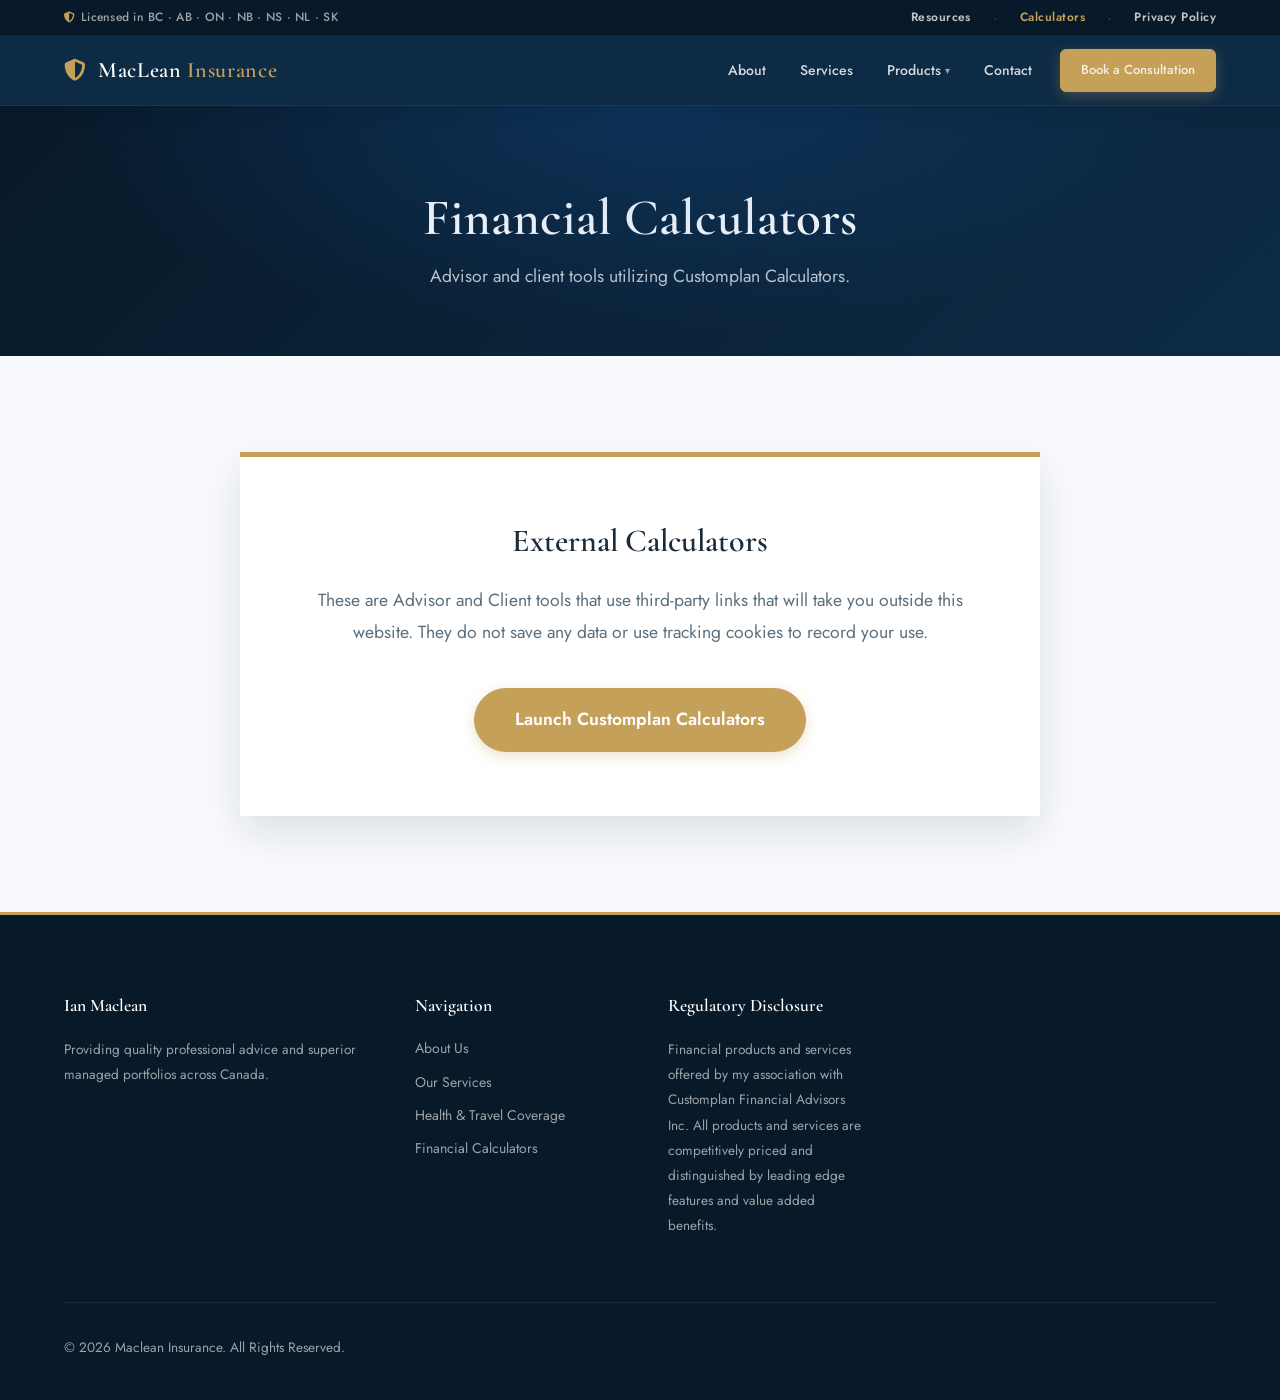
==== commit 89e4c348: "Redesign: shield logo, white content pages, real provider logos, no AI language - Replace blue M box" ====
--- a/calculators.html
+++ b/calculators.html
@@ -35,7 +35,7 @@
   <nav class="navbar">
     <div class="wrap">
       <a href="index.html" class="logo">
-        <div class="logo-icon">M</div>
+        <i class="fa-solid fa-shield-halved logo-shield"></i>
         <span class="logo-text">MacLean <span>Insurance</span></span>
       </a>
       <div class="nav-links">
--- a/css/style.css
+++ b/css/style.css
@@ -201,18 +201,9 @@
   gap: 12px;
   text-decoration: none;
 }
-.logo-icon {
-  width: 36px;
-  height: 36px;
-  background: var(--blue);
-  border-radius: 8px;
-  display: flex;
-  align-items: center;
-  justify-content: center;
-  font-family: var(--font-head);
-  font-size: 18px;
-  font-weight: 700;
-  color: var(--white);
+.logo-shield {
+  font-size: 22px;
+  color: var(--gold);
   flex-shrink: 0;
 }
 .logo-text {
@@ -551,22 +542,14 @@
 /* ── INSTANT COVERAGE SECTION ─────────────────────────── */
 .coverage-section {
   padding: 6rem 0;
-  background: var(--navy);
-  position: relative;
-  overflow: hidden;
-}
-.coverage-section::before {
-  content: '';
-  position: absolute; inset: 0;
-  background: radial-gradient(ellipse at 30% 50%, rgba(21,101,192,.2) 0%, transparent 60%);
-  pointer-events: none;
-}
-.coverage-section .wrap { position: relative; z-index: 1; }
+  background: var(--cream);
+  border-top: 1px solid var(--border);
+  border-bottom: 1px solid var(--border);
+}
 .coverage-header { text-align: center; margin-bottom: 4rem; }
 .coverage-header .kicker { justify-content: center; }
-.coverage-header .kicker::before { display: none; }
-.coverage-header h2 { font-size: clamp(2rem, 3.5vw, 2.8rem); color: var(--white); margin-bottom: 1rem; }
-.coverage-header p { font-size: 1.05rem; color: rgba(255,255,255,.7); max-width: 620px; margin: 0 auto; font-weight: 300; }
+.coverage-header h2 { font-size: clamp(2rem, 3.5vw, 2.8rem); color: var(--navy); margin-bottom: 1rem; }
+.coverage-header p { font-size: 1.05rem; color: var(--text-light); max-width: 620px; margin: 0 auto; font-weight: 300; }
 
 .coverage-grid {
   display: grid;
@@ -574,36 +557,42 @@
   gap: 24px;
 }
 .coverage-card {
-  background: rgba(255,255,255,.05);
-  border: 1px solid rgba(255,255,255,.1);
+  background: var(--white);
+  border: 1px solid var(--border);
   border-radius: var(--radius);
   padding: 2.25rem;
   display: flex;
   flex-direction: column;
   align-items: flex-start;
   transition: all .3s var(--ease);
-  backdrop-filter: blur(4px);
+  box-shadow: var(--shadow-sm);
 }
 .coverage-card:hover {
-  background: rgba(255,255,255,.09);
-  border-color: rgba(197,160,89,.35);
+  border-color: var(--gold);
   transform: translateY(-4px);
-}
-.coverage-icon {
-  width: 52px; height: 52px;
+  box-shadow: var(--shadow-md);
+}
+.coverage-logo-wrap {
+  height: 60px;
+  display: flex;
+  align-items: center;
+  margin-bottom: 1.5rem;
+}
+.coverage-logo-wrap.logo-dark-bg {
+  background: #001E50;
   border-radius: var(--radius-sm);
-  background: rgba(21,101,192,.3);
-  border: 1px solid rgba(21,101,192,.4);
-  display: flex;
-  align-items: center;
-  justify-content: center;
-  font-size: 22px;
-  margin-bottom: 1.25rem;
-  flex-shrink: 0;
-}
+  padding: 8px 16px;
+  height: auto;
+}
+.coverage-logo {
+  max-height: 48px;
+  max-width: 180px;
+  object-fit: contain;
+}
+.coverage-logo-wrap.logo-dark-bg .coverage-logo { max-height: 32px; }
 .coverage-card h3 {
   font-size: 1.3rem;
-  color: var(--white);
+  color: var(--navy);
   margin-bottom: .5rem;
 }
 .coverage-card .provider-label {
@@ -616,24 +605,42 @@
 }
 .coverage-card p {
   font-size: .9rem;
-  color: rgba(255,255,255,.65);
+  color: var(--text-light);
   line-height: 1.65;
   flex: 1;
   margin-bottom: 1.5rem;
 }
 .coverage-card .btn {
   align-self: flex-start;
-  background: var(--gold);
+  background: var(--navy);
   color: var(--white);
+  border-color: var(--navy);
+  font-size: 13px;
+  padding: 10px 20px;
+}
+.coverage-card .btn:hover {
+  background: var(--blue);
+  border-color: var(--blue);
+  transform: translateY(-2px);
+}
+.coverage-card-contact {
+  grid-column: span 2;
+  flex-direction: row;
+  align-items: center;
+  gap: 2.5rem;
+  background: var(--gold-pale);
+  border-color: rgba(197,160,89,.35);
+}
+.coverage-card-contact p { margin-bottom: 0; flex: unset; }
+.coverage-card-contact .btn-contact {
+  flex-shrink: 0;
+  background: transparent;
+  color: var(--gold-hover);
   border-color: var(--gold);
   font-size: 13px;
   padding: 10px 20px;
 }
-.coverage-card .btn:hover {
-  background: var(--gold-hover);
-  border-color: var(--gold-hover);
-  transform: translateY(-2px);
-}
+.coverage-card-contact .btn-contact:hover { background: var(--gold); color: var(--white); }
 
 /* ── SERVICES SECTION ─────────────────────────────────── */
 .services-section {
